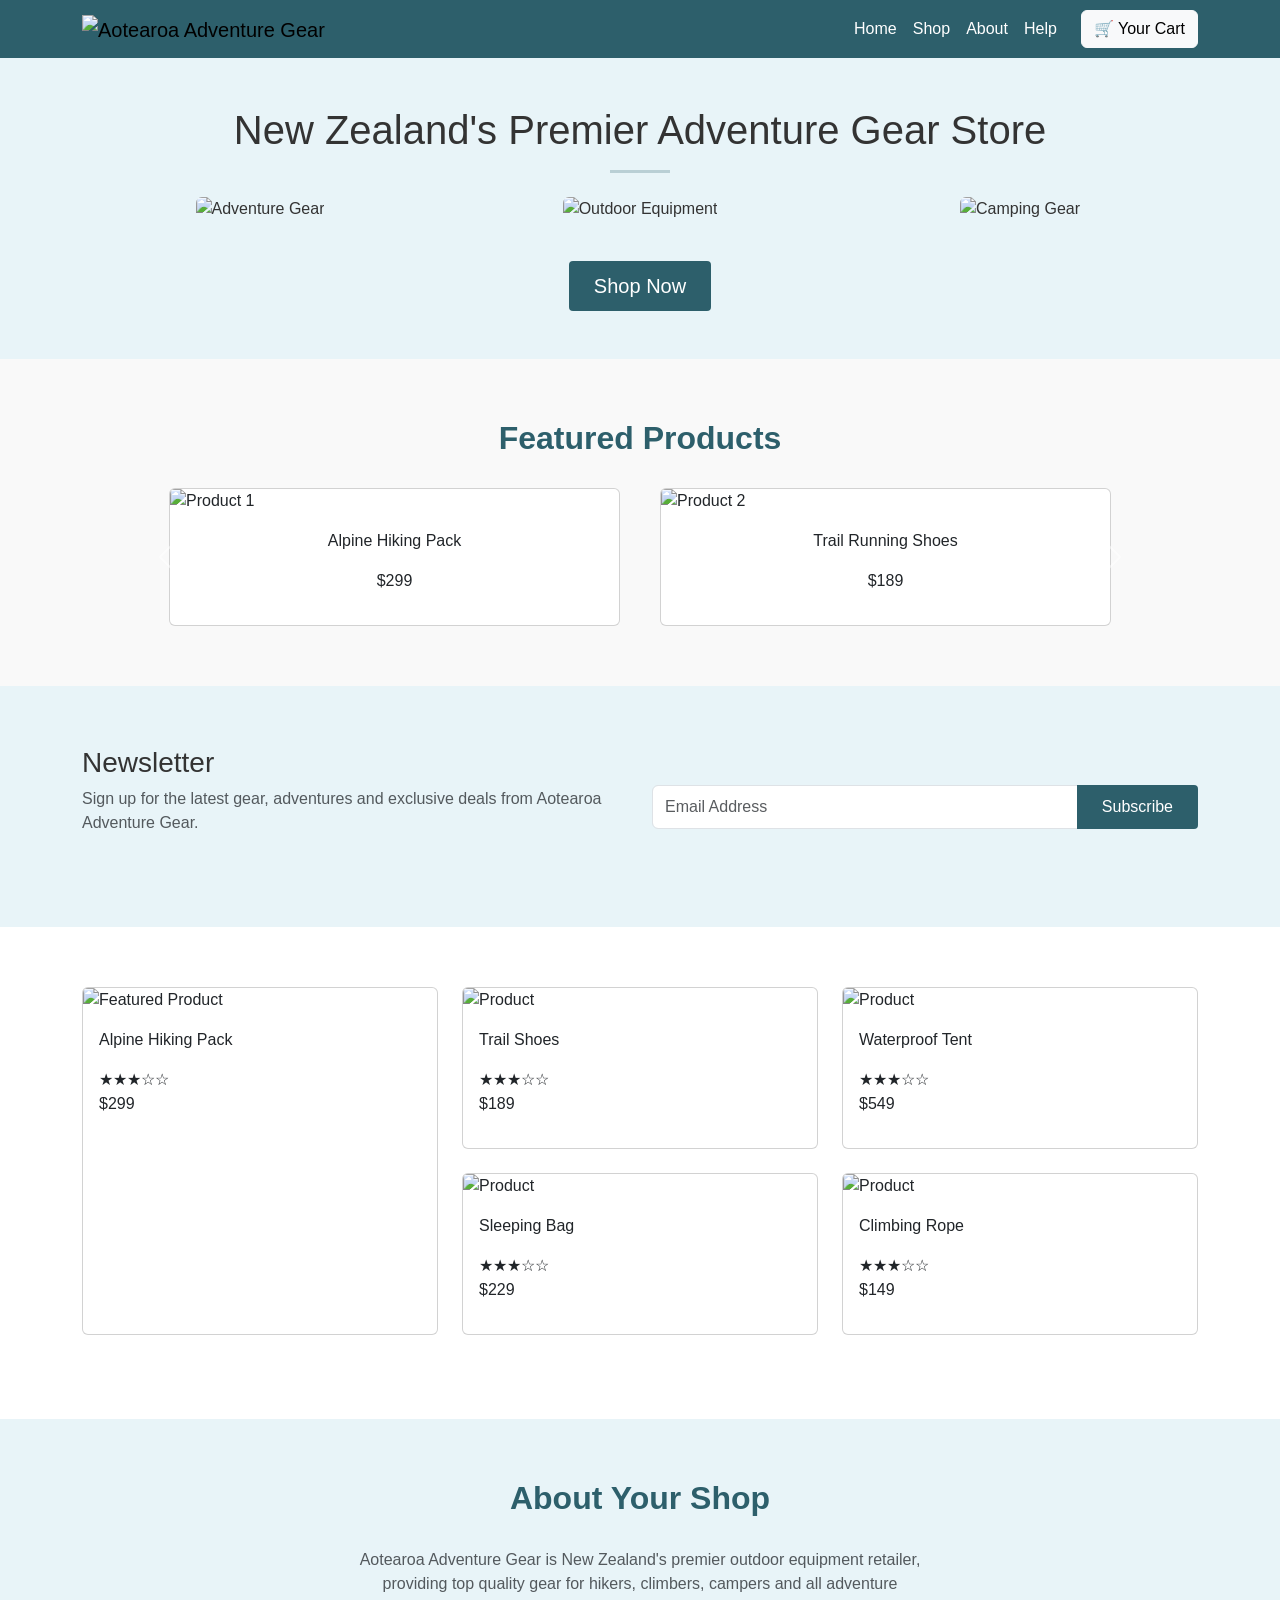
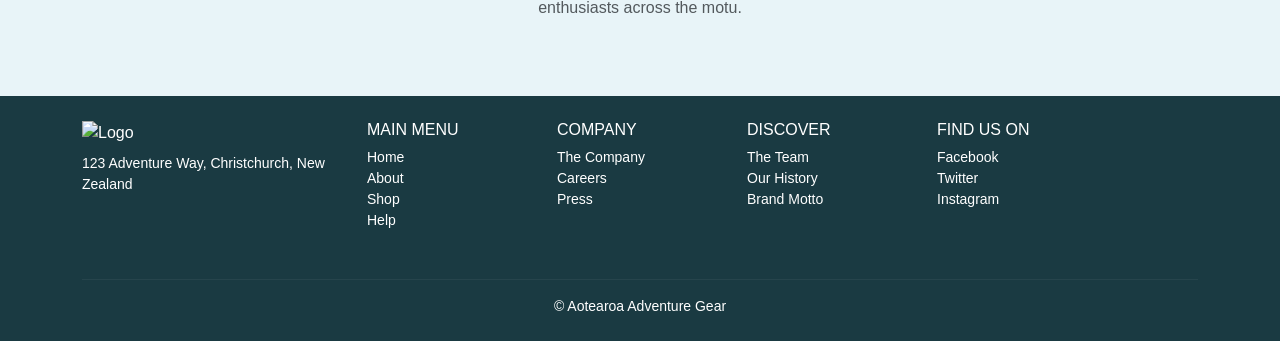
==== index.html @ 70bb0d76 "Add index.html home page structure" ====
<!DOCTYPE html>
<html lang="en">
<head>
    <!-- ================================================
         BIT703 - Assessment 2
         Arleia Hebberd - Student Number: 5030710
         Page: Home Page (index.html)
         ================================================ -->
    <meta charset="UTF-8">
    <meta name="viewport" content="width=device-width, initial-scale=1.0">
    <title>Aotearoa Adventure Gear</title>

    <!-- Bootstrap CSS - stored locally as required -->
    <link rel="stylesheet" href="css/bootstrap.min.css">
    <!-- Our custom styles -->
    <link rel="stylesheet" href="css/custom.css">
</head>
<body>

    <!-- == NAVBAR == -->
    <nav class="navbar navbar-expand-lg" style="background-color: var(--primary-colour);">
        <div class="container">
            <!-- Logo -->
            <a class="navbar-brand" href="index.html">
                <img src="images/logo.png" alt="Aotearoa Adventure Gear" height="50">
            </a>

            <!-- Mobile toggle button -->
            <button class="navbar-toggler" type="button" data-bs-toggle="collapse" data-bs-target="#navbarNav">
                <span class="navbar-toggler-icon"></span>
            </button>

            <!-- Nav links -->
            <div class="collapse navbar-collapse" id="navbarNav">
                <ul class="navbar-nav ms-auto">
                    <li class="nav-item"><a class="nav-link text-white" href="index.html">Home</a></li>
                    <li class="nav-item"><a class="nav-link text-white" href="shop.html">Shop</a></li>
                    <li class="nav-item"><a class="nav-link text-white" href="#">About</a></li>
                    <li class="nav-item"><a class="nav-link text-white" href="#">Help</a></li>
                </ul>
                <!-- Cart button -->
                <a href="cart.html" class="btn btn-light ms-3">🛒 Your Cart</a>
            </div>
        </div>
    </nav>

    <!-- == HERO SECTION == -->
    <section class="hero-section text-center py-5" style="background-color: var(--accent-colour);">
        <div class="container">
            <h1 class="hero-title">New Zealand's Premier Adventure Gear Store</h1>
            <hr class="mx-auto" style="width: 60px; border-top: 3px solid var(--primary-colour);">

            <!-- Three featured images in a row -->
            <div class="row justify-content-center my-4">
                <div class="col-12 col-sm-4 mb-3">
                    <img src="images/hero1.jpg" alt="Adventure Gear" class="img-fluid rounded">
                </div>
                <div class="col-12 col-sm-4 mb-3">
                    <img src="images/hero2.jpg" alt="Outdoor Equipment" class="img-fluid rounded">
                </div>
                <div class="col-12 col-sm-4 mb-3">
                    <img src="images/hero3.jpg" alt="Camping Gear" class="img-fluid rounded">
                </div>
            </div>

            <!-- Shop now button -->
            <a href="shop.html" class="btn btn-brand btn-lg">Shop Now</a>
        </div>
    </section>

    <!-- == FEATURED PRODUCTS CAROUSEL == -->
    <section class="section-padding" style="background-color: #f9f9f9;">
        <div class="container">
            <h2 class="section-title">Featured Products</h2>

            <!-- Bootstrap carousel for featured products -->
            <div id="featuredCarousel" class="carousel slide" data-bs-ride="carousel">
                <div class="carousel-inner">

                    <!-- Slide 1 -->
                    <div class="carousel-item active">
                        <div class="row justify-content-center">
                            <div class="col-12 col-md-5 mx-2">
                                <div class="card product-card">
                                    <img src="images/product1.jpg" class="card-img-top" alt="Product 1">
                                    <div class="card-body text-center">
                                        <p class="product-name">Alpine Hiking Pack</p>
                                        <p class="product-price">$299</p>
                                    </div>
                                </div>
                            </div>
                            <div class="col-12 col-md-5 mx-2">
                                <div class="card product-card">
                                    <img src="images/product2.jpg" class="card-img-top" alt="Product 2">
                                    <div class="card-body text-center">
                                        <p class="product-name">Trail Running Shoes</p>
                                        <p class="product-price">$189</p>
                                    </div>
                                </div>
                            </div>
                        </div>
                    </div>

                    <!-- Slide 2 -->
                    <div class="carousel-item">
                        <div class="row justify-content-center">
                            <div class="col-12 col-md-5 mx-2">
                                <div class="card product-card">
                                    <img src="images/product3.jpg" class="card-img-top" alt="Product 3">
                                    <div class="card-body text-center">
                                        <p class="product-name">Waterproof Tent</p>
                                        <p class="product-price">$549</p>
                                    </div>
                                </div>
                            </div>
                            <div class="col-12 col-md-5 mx-2">
                                <div class="card product-card">
                                    <img src="images/product4.jpg" class="card-img-top" alt="Product 4">
                                    <div class="card-body text-center">
                                        <p class="product-name">Sleeping Bag</p>
                                        <p class="product-price">$229</p>
                                    </div>
                                </div>
                            </div>
                        </div>
                    </div>

                </div>

                <!-- Carousel controls -->
                <button class="carousel-control-prev" type="button" data-bs-target="#featuredCarousel" data-bs-slide="prev">
                    <span class="carousel-control-prev-icon"></span>
                </button>
                <button class="carousel-control-next" type="button" data-bs-target="#featuredCarousel" data-bs-slide="next">
                    <span class="carousel-control-next-icon"></span>
                </button>
            </div>
        </div>
    </section>

    <!-- == NEWSLETTER SECTION == -->
    <section class="section-padding" style="background-color: var(--accent-colour);">
        <div class="container">
            <div class="row align-items-center">
                <div class="col-12 col-md-6 mb-3">
                    <h3>Newsletter</h3>
                    <p class="text-muted">Sign up for the latest gear, adventures and exclusive deals from Aotearoa Adventure Gear.</p>
                </div>
                <div class="col-12 col-md-6">
                    <!-- Newsletter form - validation handled in custom-validation.js -->
                    <div class="input-group">
                        <input type="email" id="newsletterEmail" class="form-control" placeholder="Email Address" required>
                        <button class="btn btn-brand" onclick="subscribeNewsletter()">Subscribe</button>
                    </div>
                    <small id="newsletterError" class="text-danger"></small>
                </div>
            </div>
        </div>
    </section>

    <!-- == PRODUCT GRID SECTION == -->
    <section class="section-padding">
        <div class="container">
            <div class="row">
                <!-- Left side large product -->
                <div class="col-12 col-md-4 mb-4">
                    <div class="card product-card h-100">
                        <img src="images/product1.jpg" class="card-img-top" alt="Featured Product">
                        <div class="card-body">
                            <p class="product-name">Alpine Hiking Pack</p>
                            <div class="star-rating">★★★☆☆</div>
                            <p class="product-price">$299</p>
                        </div>
                    </div>
                </div>

                <!-- Right side grid of 4 products -->
                <div class="col-12 col-md-8">
                    <div class="row">
                        <div class="col-6 mb-4">
                            <div class="card product-card">
                                <img src="images/product2.jpg" class="card-img-top" alt="Product">
                                <div class="card-body">
                                    <p class="product-name">Trail Shoes</p>
                                    <div class="star-rating">★★★☆☆</div>
                                    <p class="product-price">$189</p>
                                </div>
                            </div>
                        </div>
                        <div class="col-6 mb-4">
                            <div class="card product-card">
                                <img src="images/product3.jpg" class="card-img-top" alt="Product">
                                <div class="card-body">
                                    <p class="product-name">Waterproof Tent</p>
                                    <div class="star-rating">★★★☆☆</div>
                                    <p class="product-price">$549</p>
                                </div>
                            </div>
                        </div>
                        <div class="col-6 mb-4">
                            <div class="card product-card">
                                <img src="images/product4.jpg" class="card-img-top" alt="Product">
                                <div class="card-body">
                                    <p class="product-name">Sleeping Bag</p>
                                    <div class="star-rating">★★★☆☆</div>
                                    <p class="product-price">$229</p>
                                </div>
                            </div>
                        </div>
                        <div class="col-6 mb-4">
                            <div class="card product-card">
                                <img src="images/product5.jpg" class="card-img-top" alt="Product">
                                <div class="card-body">
                                    <p class="product-name">Climbing Rope</p>
                                    <div class="star-rating">★★★☆☆</div>
                                    <p class="product-price">$149</p>
                                </div>
                            </div>
                        </div>
                    </div>
                </div>
            </div>
        </div>
    </section>

    <!-- == ABOUT SECTION == -->
    <section class="section-padding text-center" style="background-color: var(--accent-colour);">
        <div class="container">
            <h2 class="section-title">About Your Shop</h2>
            <p class="text-muted mx-auto" style="max-width: 600px;">Aotearoa Adventure Gear is New Zealand's premier outdoor equipment retailer, providing top quality gear for hikers, climbers, campers and all adventure enthusiasts across the motu.</p>
        </div>
    </section>

    <!-- == FOOTER == -->
    <footer style="background-color: var(--dark-colour); color: #ffffff;" class="py-4">
        <div class="container">
            <div class="row">
                <!-- Logo and address -->
                <div class="col-12 col-md-3 mb-3">
                    <img src="images/logo.png" alt="Logo" height="40">
                    <p class="mt-2 small">123 Adventure Way, Christchurch, New Zealand</p>
                </div>

                <!-- Main menu links -->
                <div class="col-6 col-md-2 mb-3">
                    <h6>MAIN MENU</h6>
                    <ul class="list-unstyled small">
                        <li><a href="index.html" class="text-white">Home</a></li>
                        <li><a href="#" class="text-white">About</a></li>
                        <li><a href="shop.html" class="text-white">Shop</a></li>
                        <li><a href="#" class="text-white">Help</a></li>
                    </ul>
                </div>

                <!-- Company links -->
                <div class="col-6 col-md-2 mb-3">
                    <h6>COMPANY</h6>
                    <ul class="list-unstyled small">
                        <li><a href="#" class="text-white">The Company</a></li>
                        <li><a href="#" class="text-white">Careers</a></li>
                        <li><a href="#" class="text-white">Press</a></li>
                    </ul>
                </div>

                <!-- Discover links -->
                <div class="col-6 col-md-2 mb-3">
                    <h6>DISCOVER</h6>
                    <ul class="list-unstyled small">
                        <li><a href="#" class="text-white">The Team</a></li>
                        <li><a href="#" class="text-white">Our History</a></li>
                        <li><a href="#" class="text-white">Brand Motto</a></li>
                    </ul>
                </div>

                <!-- Social links -->
                <div class="col-6 col-md-2 mb-3">
                    <h6>FIND US ON</h6>
                    <ul class="list-unstyled small">
                        <li><a href="#" class="text-white">Facebook</a></li>
                        <li><a href="#" class="text-white">Twitter</a></li>
                        <li><a href="#" class="text-white">Instagram</a></li>
                    </ul>
                </div>
            </div>

            <!-- Bottom footer line -->
            <hr style="border-color: rgba(255,255,255,0.2);">
            <p class="text-center small mb-0">© Aotearoa Adventure Gear</p>
        </div>
    </footer>

    <!-- Floating back to top button - appears when scrolling down -->
    <button id="backToTop" onclick="scrollToTop()" class="btn btn-brand" 
        style="position:fixed; bottom:30px; right:30px; display:none; border-radius:50%; width:50px; height:50px;">
        ↑
    </button>

    <!-- Bootstrap JS - needed for carousel and navbar toggle -->
    <script src="js/bootstrap.min.js"></script>
    <!-- Our custom JavaScript -->
    <script src="js/custom.js"></script>

</body>
</html>
---- css/custom.css ----
/* ================================================
   BIT703 - Assessment 2
   Arleia Hebberd - Student Number: 5030710
   ================================================ */

/* -- Colour variables, change brand colours here -- */
:root {
    --primary-colour: #2d5f6b;
    --secondary-colour: #4a7fa5;
    --accent-colour: #e8f4f8;
    --dark-colour: #1a3a42;
    --text-colour: #333333;
    --light-text: #666666;
}

/* -- General body settings -- */
body {
    font-family: 'Segoe UI', Tahoma, Geneva, Verdana, sans-serif;
    color: var(--text-colour);
    background-color: #ffffff;
}

/* -- Makes all links use our brand colour -- */
a {
    color: var(--primary-colour);
    text-decoration: none;
}

a:hover {
    color: var(--secondary-colour);
}

/* -- Main brand button style -- */
.btn-brand {
    background-color: var(--primary-colour);
    color: #ffffff;
    border: none;
    padding: 10px 25px;
    border-radius: 4px;
}

.btn-brand:hover {
    background-color: var(--dark-colour);
    color: #ffffff;
}

/* -- Section spacing, controls gap between page sections -- */
.section-padding {
    padding: 60px 0;
}

/* -- Section headings style -- */
.section-title {
    font-size: 2rem;
    font-weight: 700;
    color: var(--primary-colour);
    margin-bottom: 30px;
    text-align: center;
}
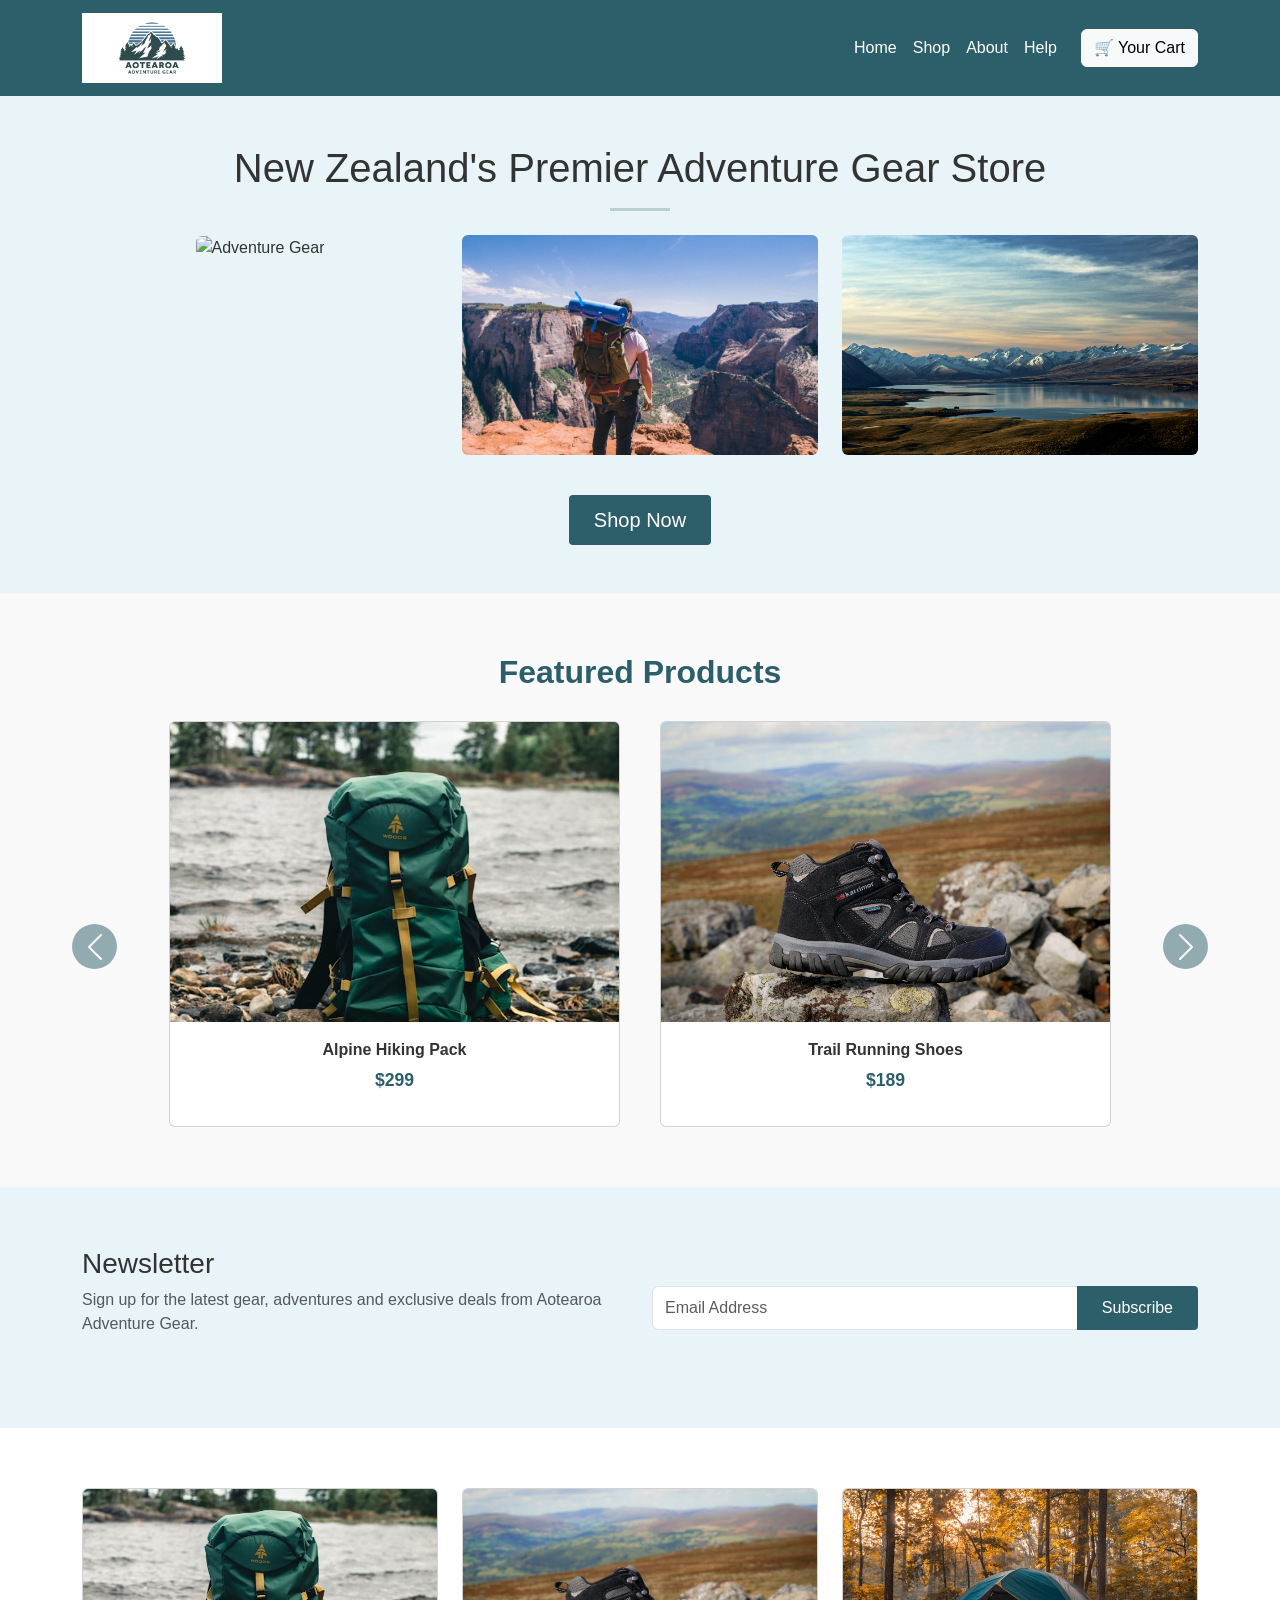
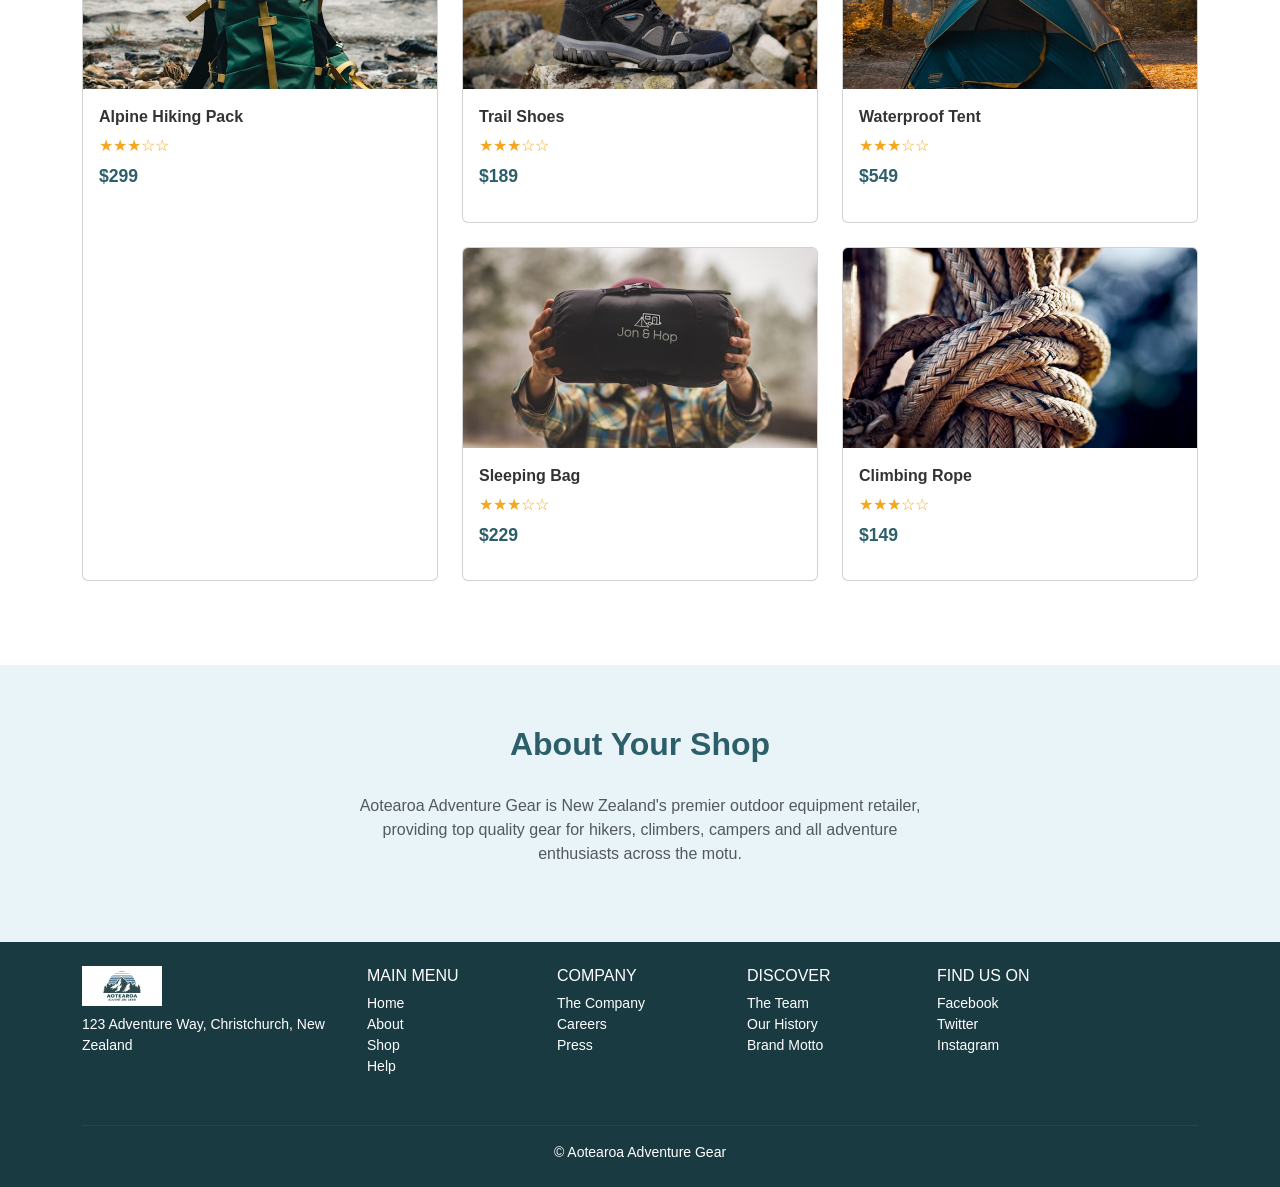
==== commit c570f67c: "fixed carousel arrows in index.html, couldnt see them on the light background so changed to teal cir" ====
--- a/index.html
+++ b/index.html
@@ -127,13 +127,13 @@
 
                 </div>
 
-                <!-- Carousel controls -->
-                <button class="carousel-control-prev" type="button" data-bs-target="#featuredCarousel" data-bs-slide="prev">
-                    <span class="carousel-control-prev-icon"></span>
-                </button>
-                <button class="carousel-control-next" type="button" data-bs-target="#featuredCarousel" data-bs-slide="next">
-                    <span class="carousel-control-next-icon"></span>
-                </button>
+              <!-- Carousel controls -->
+<button class="carousel-control-prev" type="button" data-bs-target="#featuredCarousel" data-bs-slide="prev" style="background-color: var(--primary-colour); width:45px; height:45px; border-radius:50%; top:50%; left:-10px;">
+    <span class="carousel-control-prev-icon"></span>
+</button>
+<button class="carousel-control-next" type="button" data-bs-target="#featuredCarousel" data-bs-slide="next" style="background-color: var(--primary-colour); width:45px; height:45px; border-radius:50%; top:50%; right:-10px;">
+    <span class="carousel-control-next-icon"></span>
+</button>
             </div>
         </div>
     </section>
--- a/css/custom.css
+++ b/css/custom.css
@@ -1,6 +1,7 @@
 /* ================================================
    BIT703 - Assessment 2
    Arleia Hebberd - Student Number: 5030710
+   Custom CSS for Aotearoa Adventure Gear
    ================================================ */
 
 /* -- Colour variables, change brand colours here -- */
@@ -56,4 +57,95 @@
     color: var(--primary-colour);
     margin-bottom: 30px;
     text-align: center;
+}
+
+/* -- Navbar logo size -- */
+.navbar-brand img {
+    height: 70px;
+}
+
+/* -- Makes all product card images the same height -- */
+.product-card .card-img-top {
+    height: 200px;
+    object-fit: cover;
+}
+
+/* -- Makes hero images all same height -- */
+.hero-section img {
+    height: 220px;
+    object-fit: cover;
+    width: 100%;
+}
+
+/* -- Makes carousel product images consistent -- */
+.carousel .card-img-top {
+    height: 300px;
+    object-fit: cover;
+}
+
+/* -- Product card text styling -- */
+.product-name {
+    font-weight: 600;
+    color: var(--text-colour);
+    margin-bottom: 5px;
+}
+
+.product-price {
+    color: var(--primary-colour);
+    font-weight: 700;
+    font-size: 1.1rem;
+}
+
+/* -- Star rating colour -- */
+.star-rating {
+    color: #f4a61d;
+    margin-bottom: 5px;
+}
+
+/* -- Responsive adjustments for smaller screens -- */
+@media (max-width: 576px) {
+    .section-title {
+        font-size: 1.5rem;
+    }
+
+    .hero-section img {
+        height: 160px;
+    }
+
+    .product-card .card-img-top {
+        height: 160px;
+    }
+}
+
+/* -- Medium screens -- */
+@media (max-width: 768px) {
+    .section-padding {
+        padding: 40px 0;
+    }
+ /* -- Carousel arrows changed to dark so they show up on light backgrounds -- */
+.carousel-control-prev,
+.carousel-control-next {
+    background-color: var(--primary-colour);
+    width: 45px;
+    height: 45px;
+    border-radius: 50%;
+    top: 50%;
+    transform: translateY(-50%);
+    opacity: 1;
+}
+
+.carousel-control-prev {
+    left: -20px;
+}
+
+.carousel-control-next {
+    right: -20px;
+}
+
+.carousel-control-prev-icon,
+.carousel-control-next-icon {
+    filter: none;
+    background-color: transparent;
+    padding: 0;
+}
 }
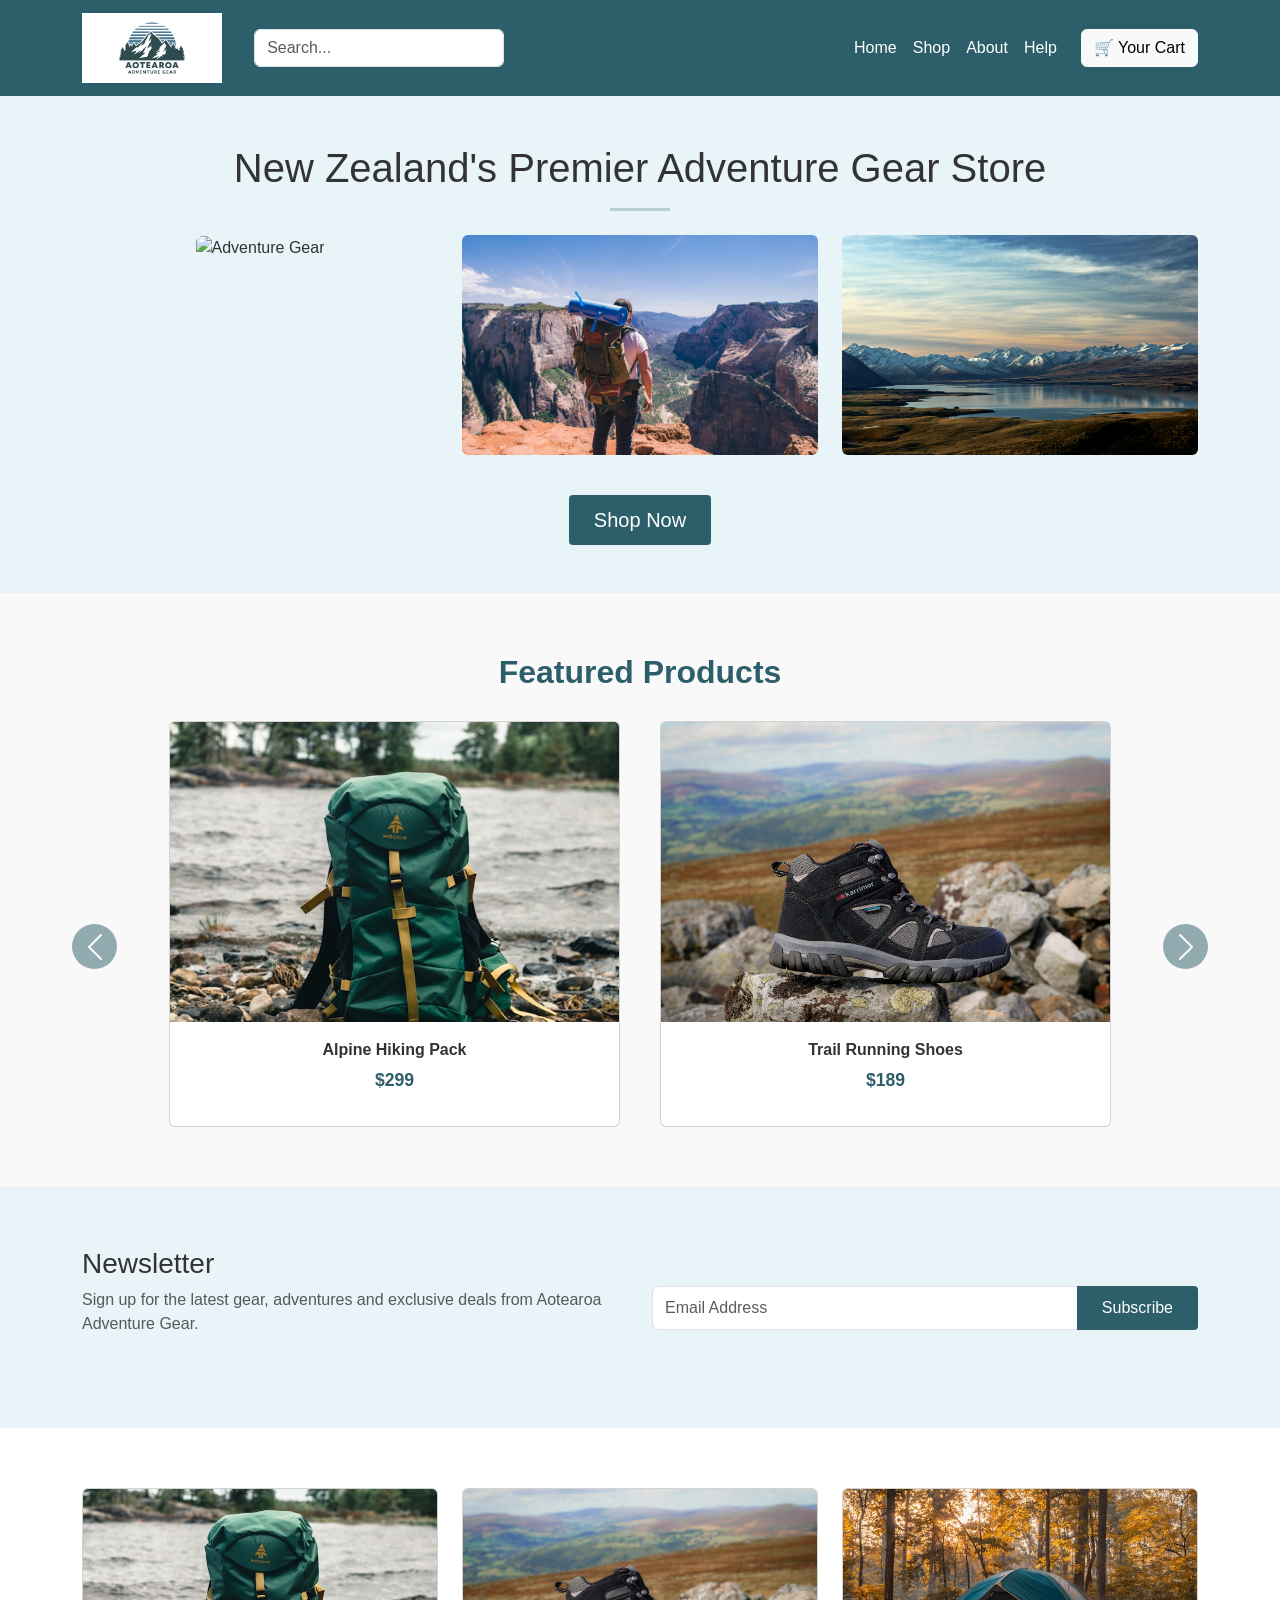
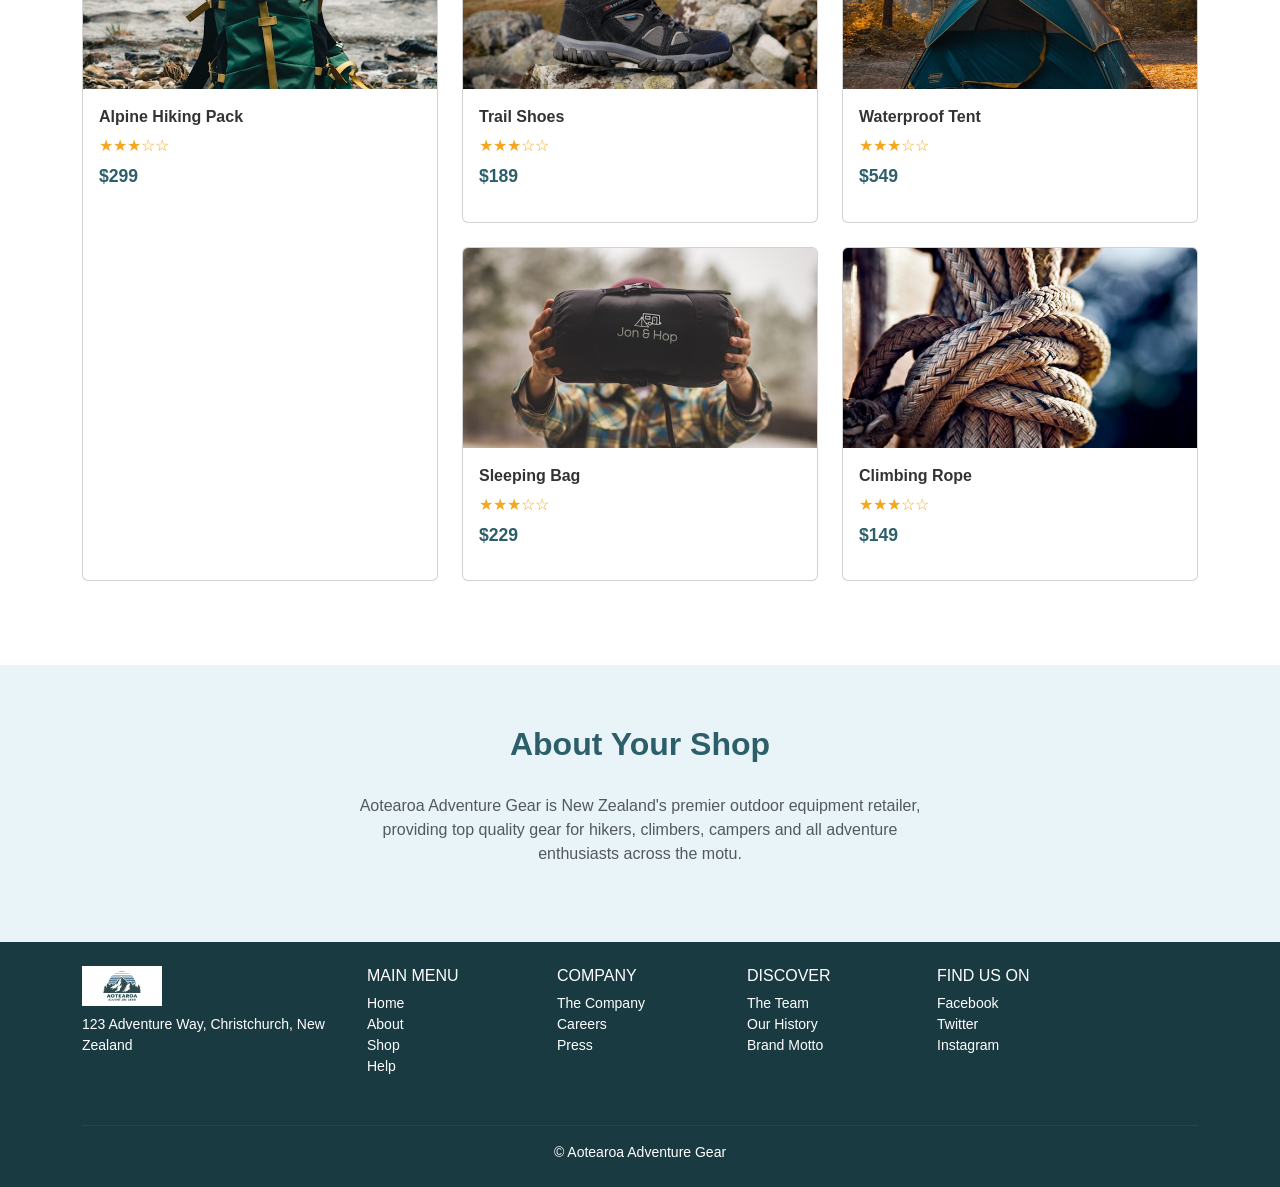
==== commit d2ccfe00: "added search bar to navbar on index.html, noticed it was missing when comparing to the wireframe" ====
--- a/index.html
+++ b/index.html
@@ -30,8 +30,11 @@
                 <span class="navbar-toggler-icon"></span>
             </button>
 
-            <!-- Nav links -->
+            <!-- Nav links and search bar -->
             <div class="collapse navbar-collapse" id="navbarNav">
+                <!-- Search bar in navbar -->
+                <input class="form-control me-2 ms-3" type="search" id="searchBar" placeholder="Search..." style="max-width: 250px;">
+
                 <ul class="navbar-nav ms-auto">
                     <li class="nav-item"><a class="nav-link text-white" href="index.html">Home</a></li>
                     <li class="nav-item"><a class="nav-link text-white" href="shop.html">Shop</a></li>
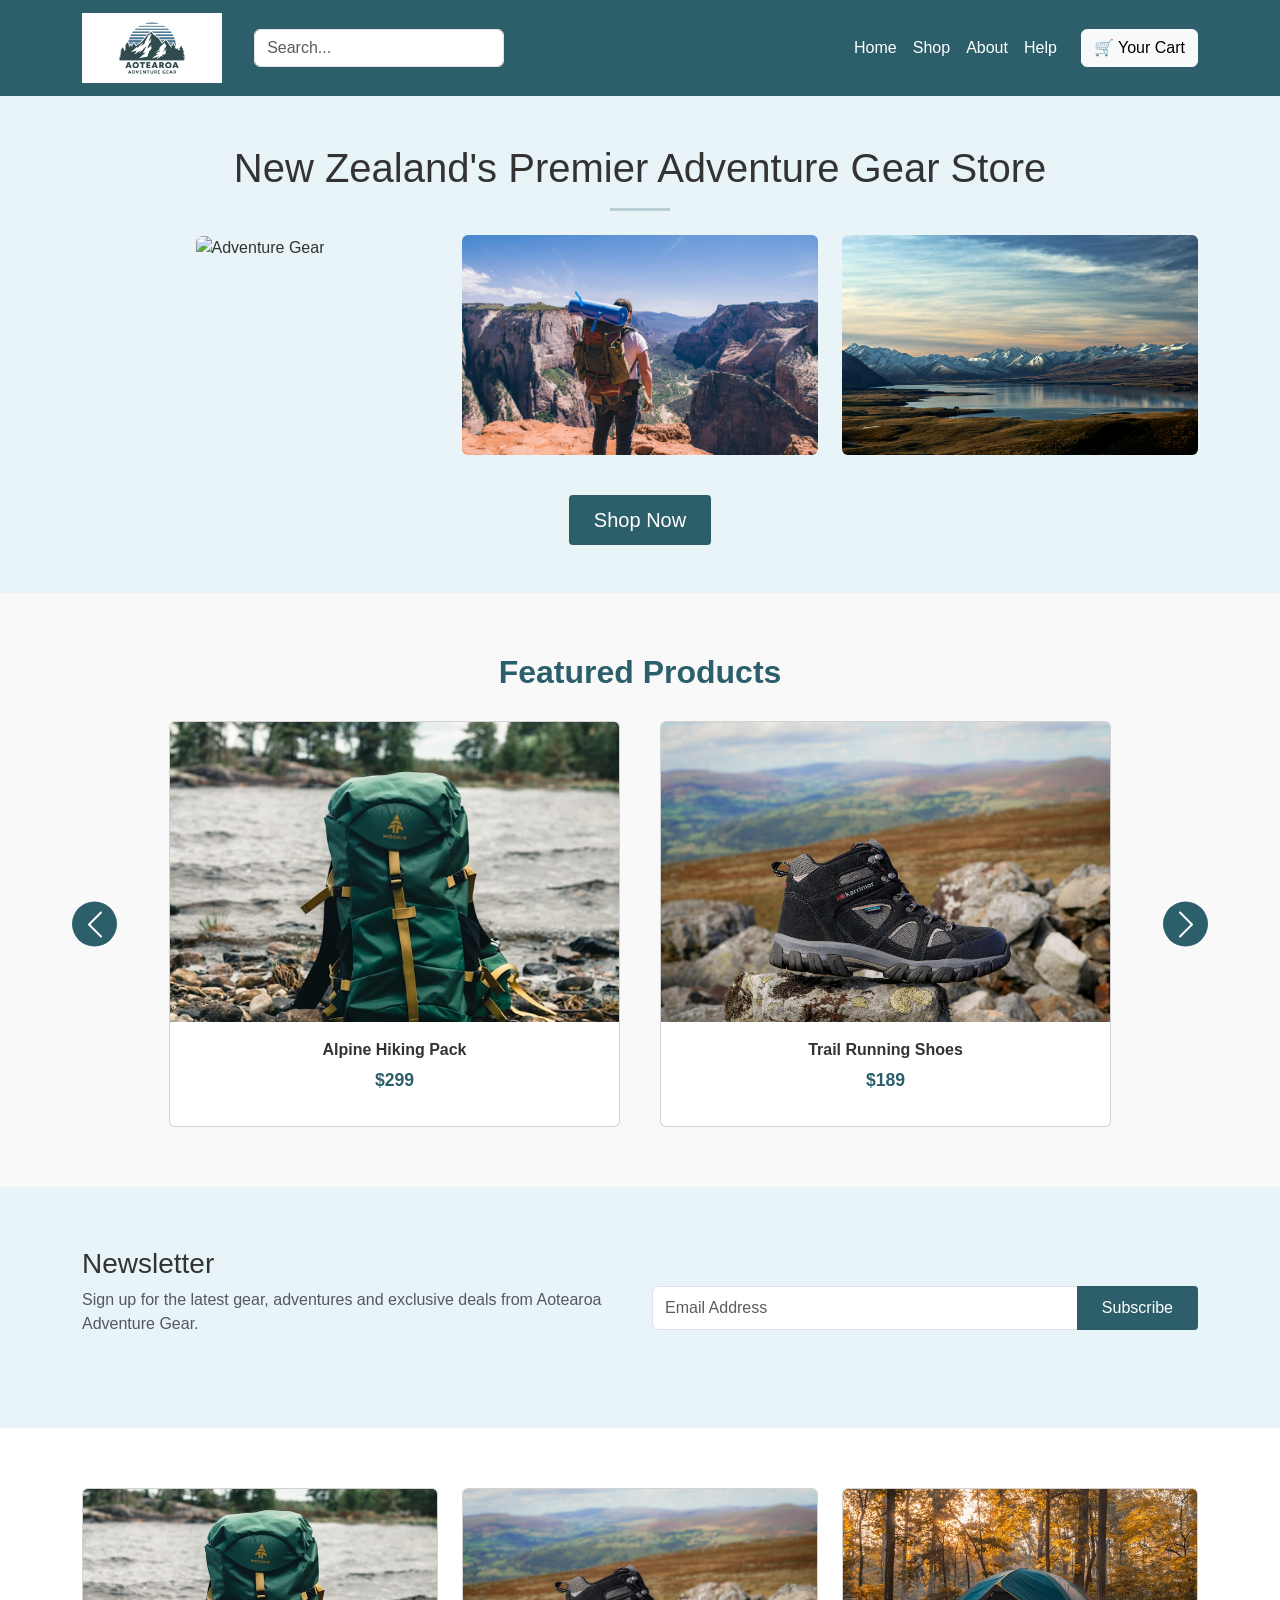
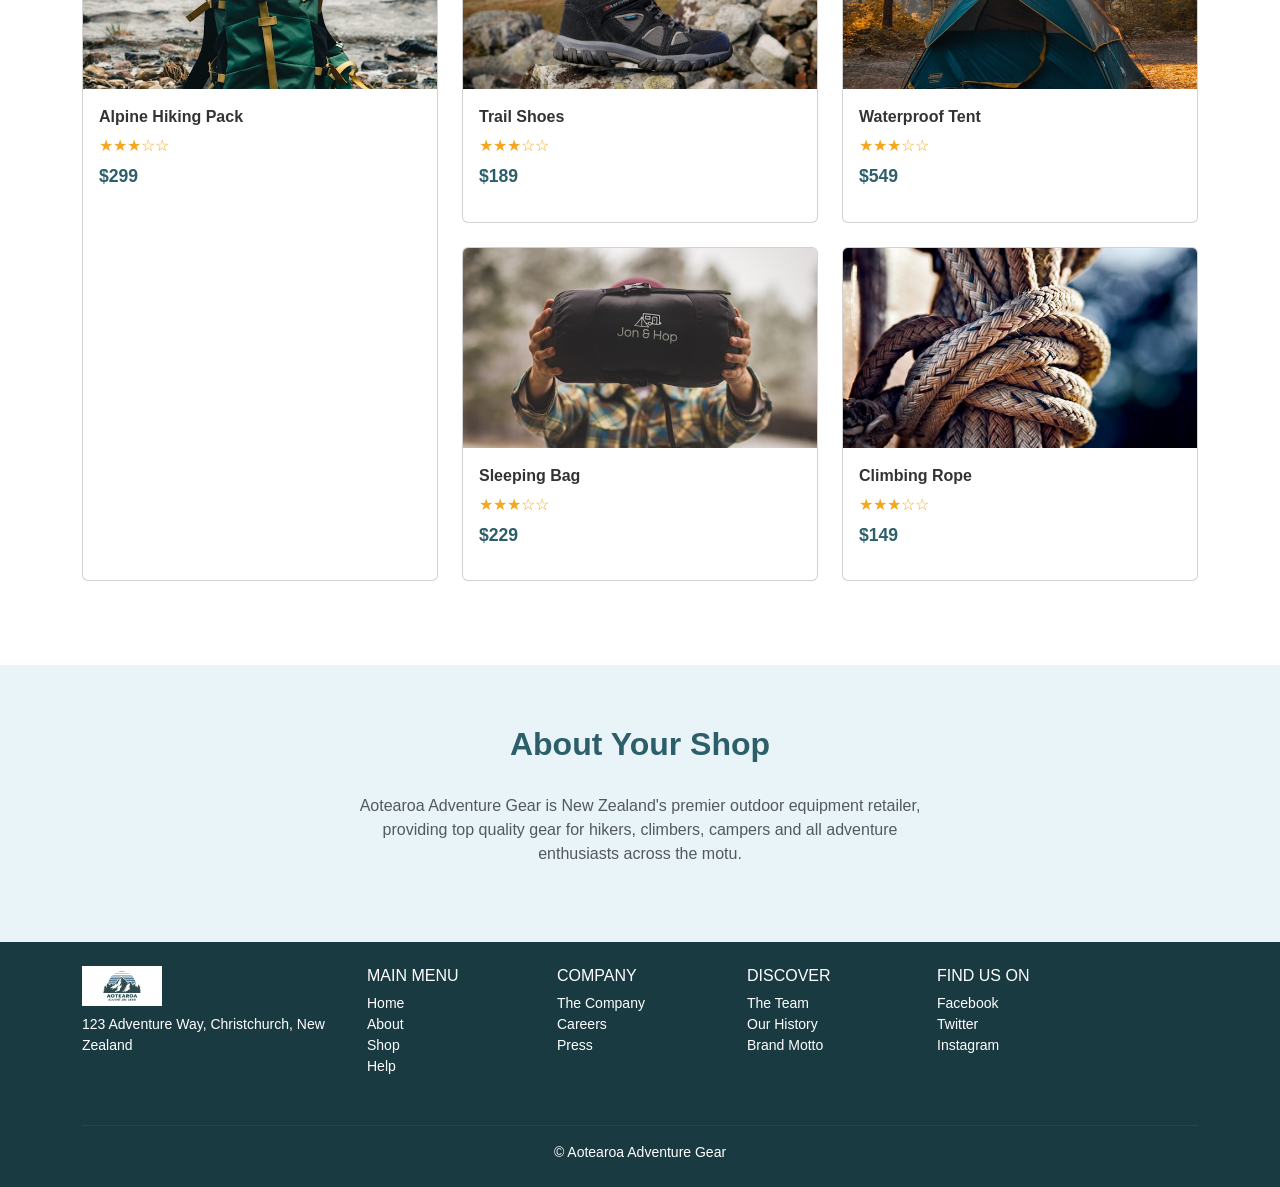
==== commit 4a570533: "added underconstruction.html for all placeholder links across the site - updated all footer links on" ====
--- a/index.html
+++ b/index.html
@@ -259,9 +259,9 @@
                 <div class="col-6 col-md-2 mb-3">
                     <h6>COMPANY</h6>
                     <ul class="list-unstyled small">
-                        <li><a href="#" class="text-white">The Company</a></li>
-                        <li><a href="#" class="text-white">Careers</a></li>
-                        <li><a href="#" class="text-white">Press</a></li>
+                        <li><a href="underconstruction.html" class="text-white">The Company</a></li>
+                        <li><a href="underconstruction.html" class="text-white">Careers</a></li>
+                        <li><a href="underconstruction.html" class="text-white">Press</a></li>
                     </ul>
                 </div>
 
@@ -269,9 +269,9 @@
                 <div class="col-6 col-md-2 mb-3">
                     <h6>DISCOVER</h6>
                     <ul class="list-unstyled small">
-                        <li><a href="#" class="text-white">The Team</a></li>
-                        <li><a href="#" class="text-white">Our History</a></li>
-                        <li><a href="#" class="text-white">Brand Motto</a></li>
+                        <li><a href="underconstruction.html" class="text-white">The Team</a></li>
+                        <li><a href="underconstruction.html" class="text-white">Our History</a></li>
+                        <li><a href="underconstruction.html" class="text-white">Brand Motto</a></li>
                     </ul>
                 </div>
 
@@ -279,9 +279,9 @@
                 <div class="col-6 col-md-2 mb-3">
                     <h6>FIND US ON</h6>
                     <ul class="list-unstyled small">
-                        <li><a href="#" class="text-white">Facebook</a></li>
-                        <li><a href="#" class="text-white">Twitter</a></li>
-                        <li><a href="#" class="text-white">Instagram</a></li>
+                        <li><a href="https://www.facebook.com" target="_blank" class="text-white">Facebook</a></li>
+                        <li><a href="https://www.twitter.com" target="_blank" class="text-white">Twitter</a></li>
+                        <li><a href="https://www.instagram.com" target="_blank" class="text-white">Instagram</a></li>
                     </ul>
                 </div>
             </div>
--- a/css/custom.css
+++ b/css/custom.css
@@ -102,6 +102,54 @@
     margin-bottom: 5px;
 }
 
+/* -- Carousel arrows - teal circles so visible on light background -- */
+.carousel-control-prev,
+.carousel-control-next {
+    background-color: var(--primary-colour);
+    width: 45px;
+    height: 45px;
+    border-radius: 50%;
+    top: 50%;
+    transform: translateY(-50%);
+    opacity: 1;
+}
+
+.carousel-control-prev {
+    left: -10px;
+}
+
+.carousel-control-next {
+    right: -10px;
+}
+
+.carousel-control-prev-icon,
+.carousel-control-next-icon {
+    filter: none;
+    background-color: transparent;
+    padding: 0;
+}
+
+/* -- Category cards all fixed height so images line up -- */
+.category-card {
+    height: 150px;
+    overflow: hidden;
+    border: none;
+}
+
+.category-card img {
+    width: 100%;
+    height: 150px;
+    object-fit: cover;
+    object-position: center;
+}
+
+/* -- Newsletter image - small and to the left -- */
+.newsletter-img {
+    height: 150px;
+    object-fit: cover;
+    width: 100%;
+}
+
 /* -- Responsive adjustments for smaller screens -- */
 @media (max-width: 576px) {
     .section-title {
@@ -115,6 +163,11 @@
     .product-card .card-img-top {
         height: 160px;
     }
+
+    .category-card,
+    .category-card img {
+        height: 120px;
+    }
 }
 
 /* -- Medium screens -- */
@@ -122,30 +175,14 @@
     .section-padding {
         padding: 40px 0;
     }
- /* -- Carousel arrows changed to dark so they show up on light backgrounds -- */
-.carousel-control-prev,
-.carousel-control-next {
-    background-color: var(--primary-colour);
-    width: 45px;
-    height: 45px;
-    border-radius: 50%;
-    top: 50%;
-    transform: translateY(-50%);
-    opacity: 1;
+    /* -- Makes sure footer always sits at the bottom of the page, had issue on cart page -- */
+body {
+    display: flex;
+    flex-direction: column;
+    min-height: 100vh;
 }
 
-.carousel-control-prev {
-    left: -20px;
-}
-
-.carousel-control-next {
-    right: -20px;
-}
-
-.carousel-control-prev-icon,
-.carousel-control-next-icon {
-    filter: none;
-    background-color: transparent;
-    padding: 0;
+main, section {
+    flex: 1;
 }
 }
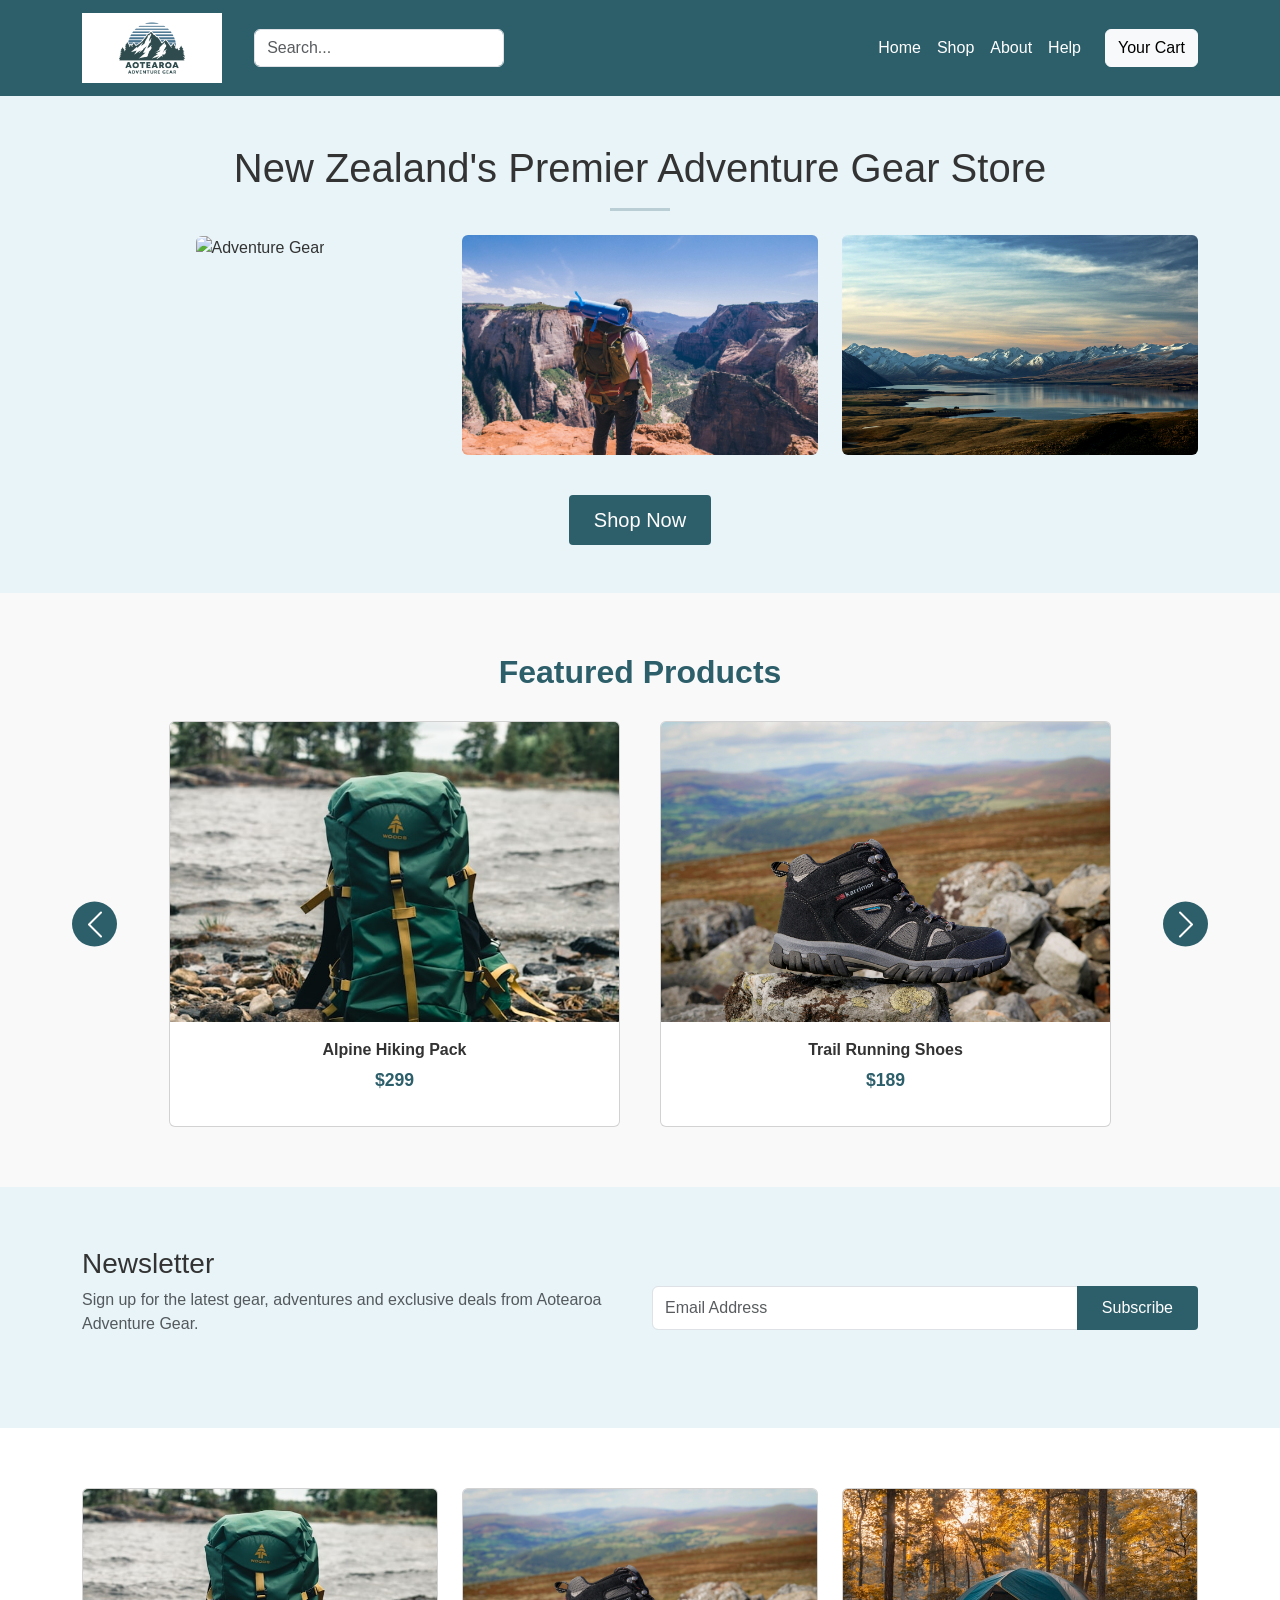
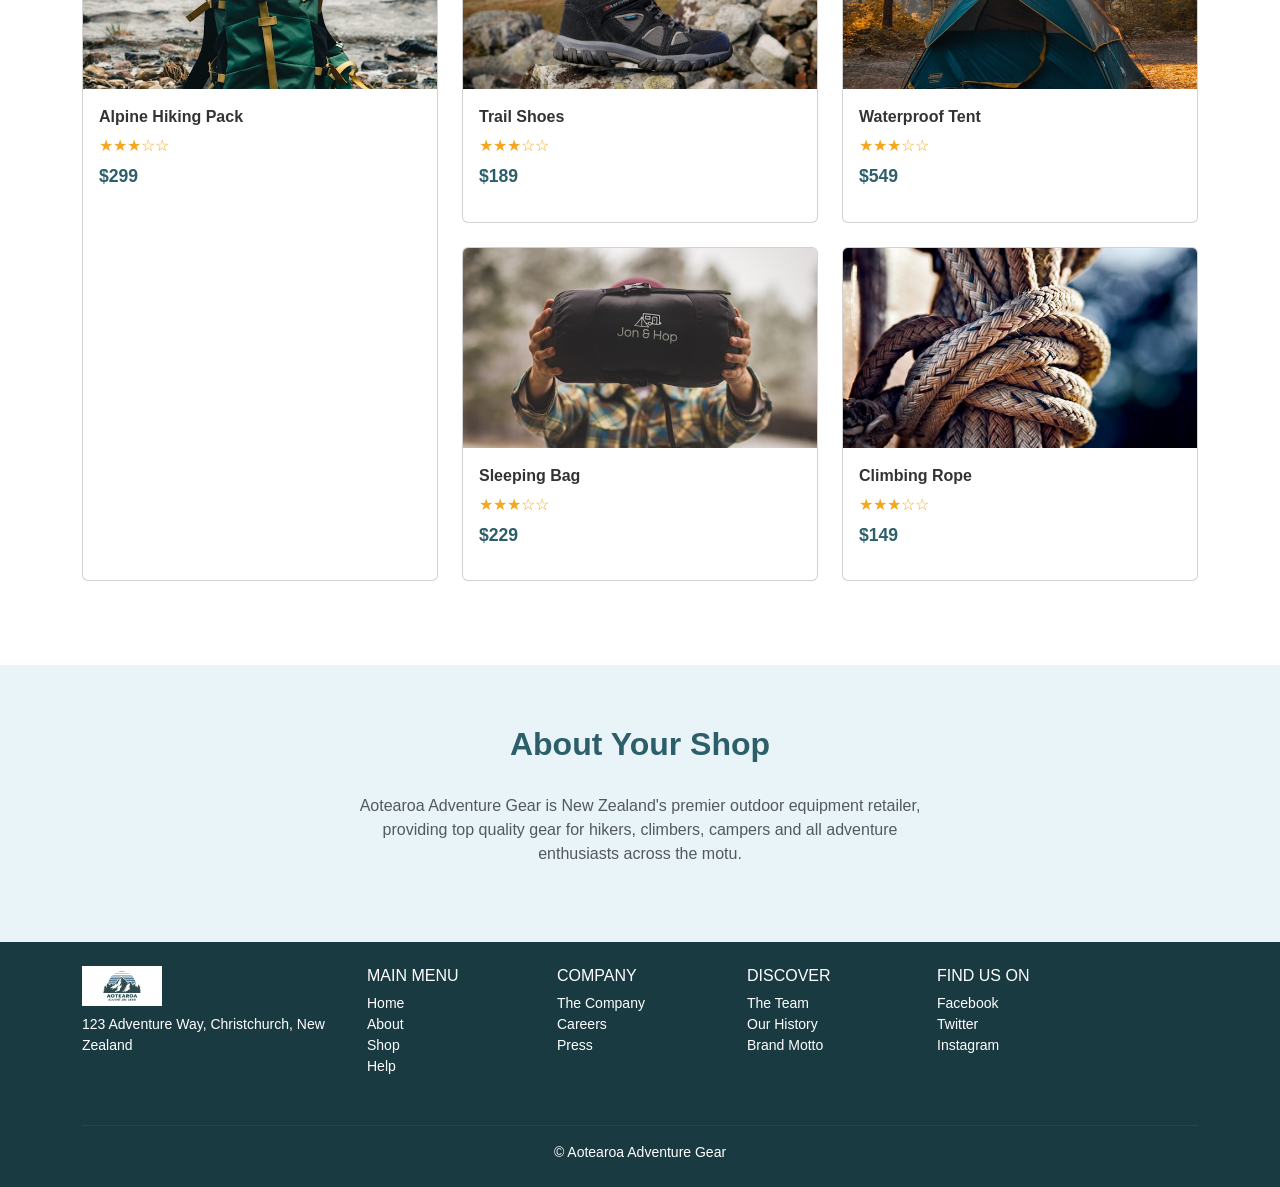
==== commit a43236fe: "shipping.html complete - added shipping form with name, address, country, postcode and phone fields," ====
--- a/index.html
+++ b/index.html
@@ -42,7 +42,7 @@
                     <li class="nav-item"><a class="nav-link text-white" href="#">Help</a></li>
                 </ul>
                 <!-- Cart button -->
-                <a href="cart.html" class="btn btn-light ms-3">🛒 Your Cart</a>
+                <a href="cart.html" class="btn btn-light ms-3"> Your Cart</a>
             </div>
         </div>
     </nav>
--- a/css/custom.css
+++ b/css/custom.css
@@ -19,6 +19,14 @@
     font-family: 'Segoe UI', Tahoma, Geneva, Verdana, sans-serif;
     color: var(--text-colour);
     background-color: #ffffff;
+    display: flex;
+    flex-direction: column;
+    min-height: 100vh;
+}
+
+/* -- Makes content push footer to bottom -- */
+.content-wrap {
+    flex: 1;
 }
 
 /* -- Makes all links use our brand colour -- */
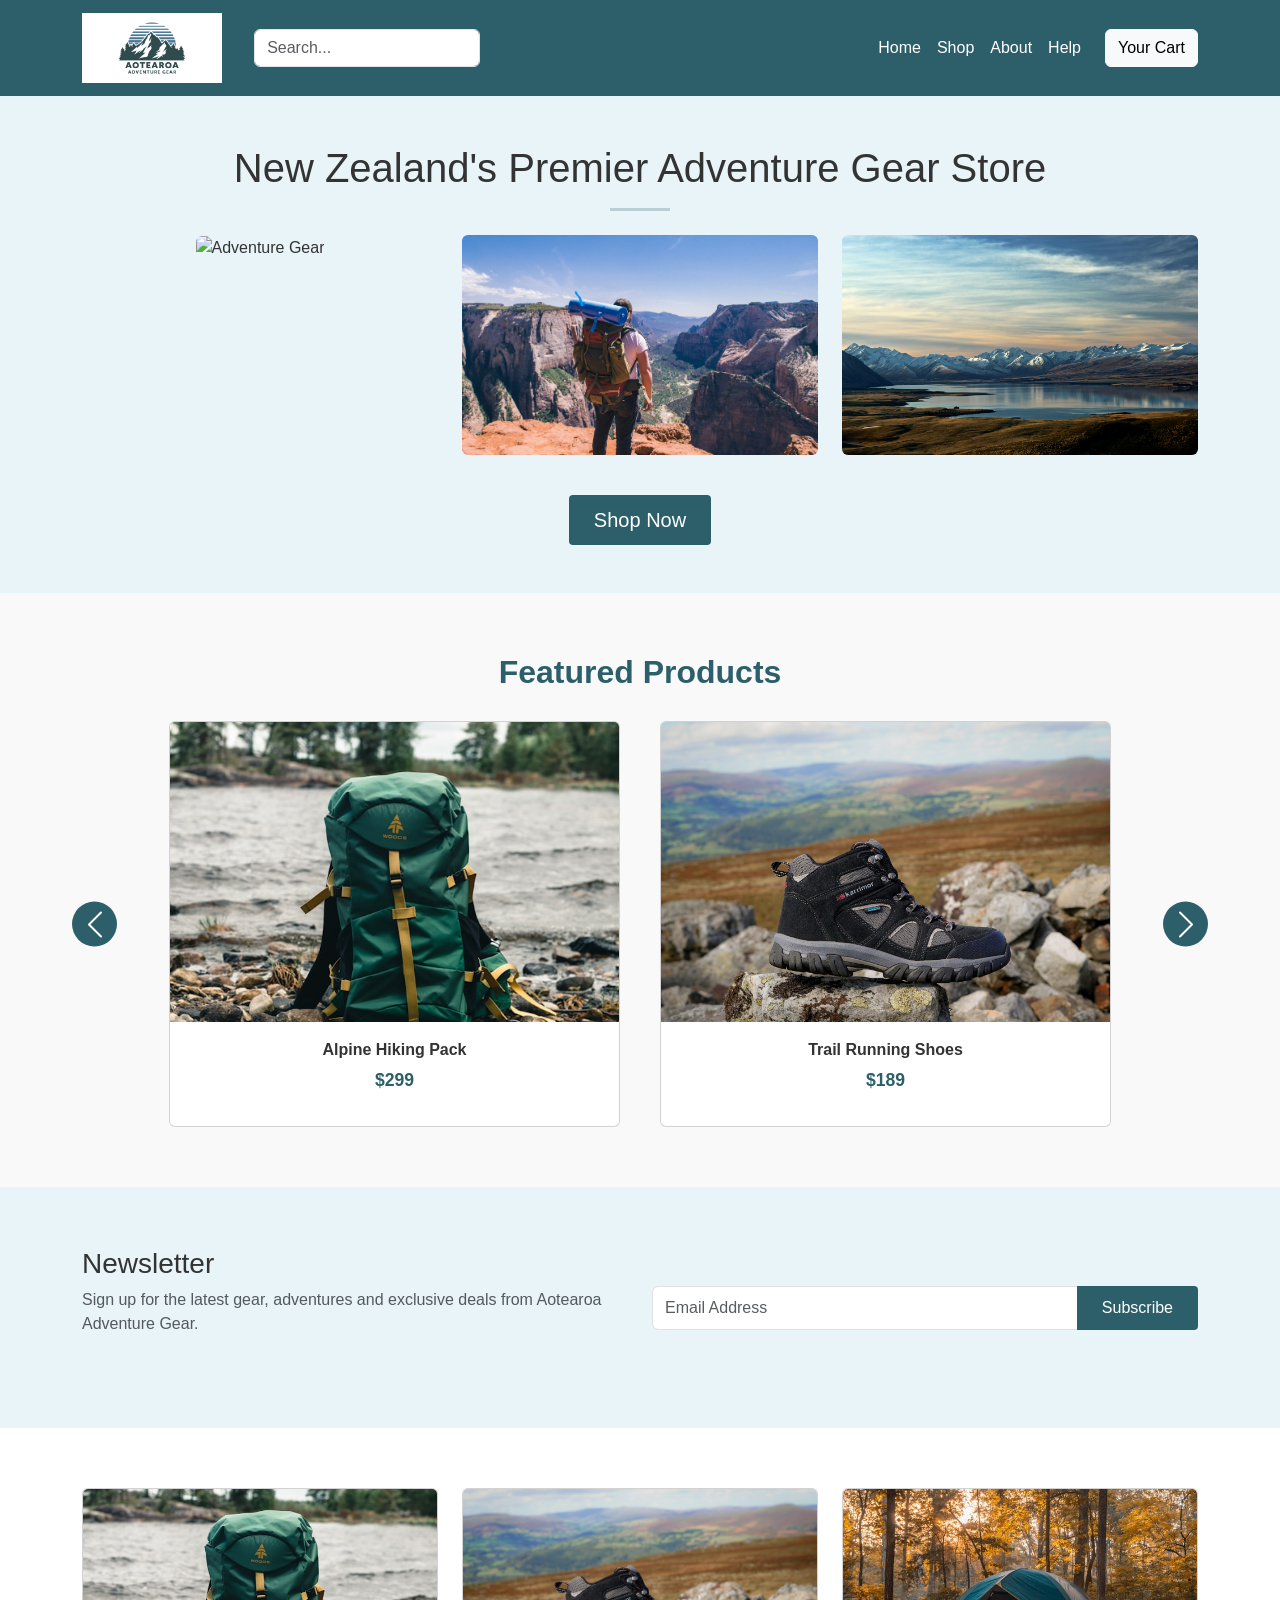
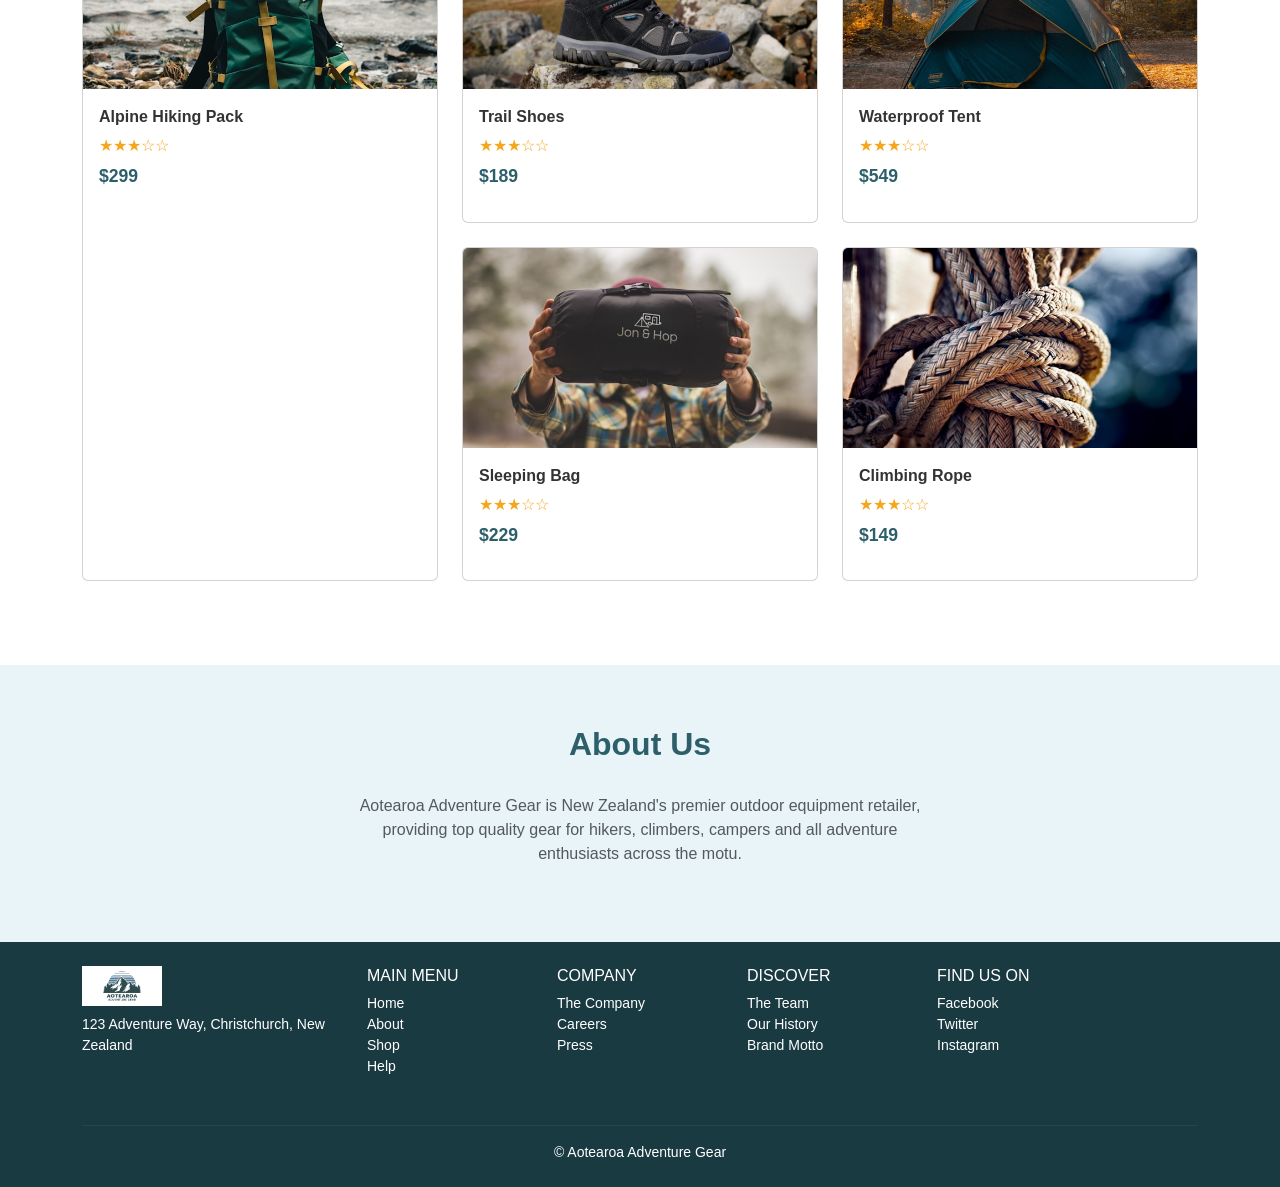
==== commit ea9071ce: "tested all pages against marking schedule checklist - verified all 6 pages responsive across mobile " ====
--- a/index.html
+++ b/index.html
@@ -47,6 +47,8 @@
         </div>
     </nav>
 
+    <div class="content-wrap">
+
     <!-- == HERO SECTION == -->
     <section class="hero-section text-center py-5" style="background-color: var(--accent-colour);">
         <div class="container">
@@ -84,22 +86,26 @@
                     <div class="carousel-item active">
                         <div class="row justify-content-center">
                             <div class="col-12 col-md-5 mx-2">
-                                <div class="card product-card">
-                                    <img src="images/product1.jpg" class="card-img-top" alt="Product 1">
-                                    <div class="card-body text-center">
-                                        <p class="product-name">Alpine Hiking Pack</p>
-                                        <p class="product-price">$299</p>
-                                    </div>
-                                </div>
+                                <a href="product.html" class="product-card-link">
+                                    <div class="card product-card">
+                                        <img src="images/product1.jpg" class="card-img-top" alt="Product 1">
+                                        <div class="card-body text-center">
+                                            <p class="product-name">Alpine Hiking Pack</p>
+                                            <p class="product-price">$299</p>
+                                        </div>
+                                    </div>
+                                </a>
                             </div>
                             <div class="col-12 col-md-5 mx-2">
-                                <div class="card product-card">
-                                    <img src="images/product2.jpg" class="card-img-top" alt="Product 2">
-                                    <div class="card-body text-center">
-                                        <p class="product-name">Trail Running Shoes</p>
-                                        <p class="product-price">$189</p>
-                                    </div>
-                                </div>
+                                <a href="product.html" class="product-card-link">
+                                    <div class="card product-card">
+                                        <img src="images/product2.jpg" class="card-img-top" alt="Product 2">
+                                        <div class="card-body text-center">
+                                            <p class="product-name">Trail Running Shoes</p>
+                                            <p class="product-price">$189</p>
+                                        </div>
+                                    </div>
+                                </a>
                             </div>
                         </div>
                     </div>
@@ -108,22 +114,26 @@
                     <div class="carousel-item">
                         <div class="row justify-content-center">
                             <div class="col-12 col-md-5 mx-2">
-                                <div class="card product-card">
-                                    <img src="images/product3.jpg" class="card-img-top" alt="Product 3">
-                                    <div class="card-body text-center">
-                                        <p class="product-name">Waterproof Tent</p>
-                                        <p class="product-price">$549</p>
-                                    </div>
-                                </div>
+                                <a href="product.html" class="product-card-link">
+                                    <div class="card product-card">
+                                        <img src="images/product3.jpg" class="card-img-top" alt="Product 3">
+                                        <div class="card-body text-center">
+                                            <p class="product-name">Waterproof Tent</p>
+                                            <p class="product-price">$549</p>
+                                        </div>
+                                    </div>
+                                </a>
                             </div>
                             <div class="col-12 col-md-5 mx-2">
-                                <div class="card product-card">
-                                    <img src="images/product4.jpg" class="card-img-top" alt="Product 4">
-                                    <div class="card-body text-center">
-                                        <p class="product-name">Sleeping Bag</p>
-                                        <p class="product-price">$229</p>
-                                    </div>
-                                </div>
+                                <a href="product.html" class="product-card-link">
+                                    <div class="card product-card">
+                                        <img src="images/product4.jpg" class="card-img-top" alt="Product 4">
+                                        <div class="card-body text-center">
+                                            <p class="product-name">Sleeping Bag</p>
+                                            <p class="product-price">$229</p>
+                                        </div>
+                                    </div>
+                                </a>
                             </div>
                         </div>
                     </div>
@@ -167,58 +177,68 @@
             <div class="row">
                 <!-- Left side large product -->
                 <div class="col-12 col-md-4 mb-4">
-                    <div class="card product-card h-100">
-                        <img src="images/product1.jpg" class="card-img-top" alt="Featured Product">
-                        <div class="card-body">
-                            <p class="product-name">Alpine Hiking Pack</p>
-                            <div class="star-rating">★★★☆☆</div>
-                            <p class="product-price">$299</p>
-                        </div>
-                    </div>
+                    <a href="product.html" class="product-card-link h-100">
+                        <div class="card product-card h-100">
+                            <img src="images/product1.jpg" class="card-img-top" alt="Featured Product">
+                            <div class="card-body">
+                                <p class="product-name">Alpine Hiking Pack</p>
+                                <div class="star-rating">★★★☆☆</div>
+                                <p class="product-price">$299</p>
+                            </div>
+                        </div>
+                    </a>
                 </div>
 
                 <!-- Right side grid of 4 products -->
                 <div class="col-12 col-md-8">
                     <div class="row">
                         <div class="col-6 mb-4">
-                            <div class="card product-card">
-                                <img src="images/product2.jpg" class="card-img-top" alt="Product">
-                                <div class="card-body">
-                                    <p class="product-name">Trail Shoes</p>
-                                    <div class="star-rating">★★★☆☆</div>
-                                    <p class="product-price">$189</p>
+                            <a href="product.html" class="product-card-link">
+                                <div class="card product-card">
+                                    <img src="images/product2.jpg" class="card-img-top" alt="Product">
+                                    <div class="card-body">
+                                        <p class="product-name">Trail Shoes</p>
+                                        <div class="star-rating">★★★☆☆</div>
+                                        <p class="product-price">$189</p>
+                                    </div>
                                 </div>
-                            </div>
+                            </a>
                         </div>
                         <div class="col-6 mb-4">
-                            <div class="card product-card">
-                                <img src="images/product3.jpg" class="card-img-top" alt="Product">
-                                <div class="card-body">
-                                    <p class="product-name">Waterproof Tent</p>
-                                    <div class="star-rating">★★★☆☆</div>
-                                    <p class="product-price">$549</p>
+                            <a href="product.html" class="product-card-link">
+                                <div class="card product-card">
+                                    <img src="images/product3.jpg" class="card-img-top" alt="Product">
+                                    <div class="card-body">
+                                        <p class="product-name">Waterproof Tent</p>
+                                        <div class="star-rating">★★★☆☆</div>
+                                        <p class="product-price">$549</p>
+                                    </div>
                                 </div>
-                            </div>
+                            </a>
                         </div>
                         <div class="col-6 mb-4">
-                            <div class="card product-card">
-                                <img src="images/product4.jpg" class="card-img-top" alt="Product">
-                                <div class="card-body">
-                                    <p class="product-name">Sleeping Bag</p>
-                                    <div class="star-rating">★★★☆☆</div>
-                                    <p class="product-price">$229</p>
+                            <a href="product.html" class="product-card-link">
+                                <div class="card product-card">
+                                    <img src="images/product4.jpg" class="card-img-top" alt="Product">
+                                    <div class="card-body">
+                                        <p class="product-name">Sleeping Bag</p>
+                                        <div class="star-rating">★★★☆☆</div>
+                                        <p class="product-price">$229</p>
+                                    </div>
                                 </div>
-                            </div>
+                            </a>
                         </div>
                         <div class="col-6 mb-4">
-                            <div class="card product-card">
-                                <img src="images/product5.jpg" class="card-img-top" alt="Product">
-                                <div class="card-body">
-                                    <p class="product-name">Climbing Rope</p>
-                                    <div class="star-rating">★★★☆☆</div>
-                                    <p class="product-price">$149</p>
+                            <a href="product.html" class="product-card-link">
+                                <div class="card product-card">
+                                    <img src="images/product5.jpg" class="card-img-top" alt="Product">
+                                    <div class="card-body">
+                                        <p class="product-name">Climbing Rope</p>
+                                        <div class="star-rating">★★★☆☆</div>
+                                        <p class="product-price">$149</p>
+                                    </div>
                                 </div>
-                            </div>
+                            </a>
                         </div>
                     </div>
                 </div>
@@ -229,10 +249,12 @@
     <!-- == ABOUT SECTION == -->
     <section class="section-padding text-center" style="background-color: var(--accent-colour);">
         <div class="container">
-            <h2 class="section-title">About Your Shop</h2>
+            <h2 class="section-title">About Us</h2>
             <p class="text-muted mx-auto" style="max-width: 600px;">Aotearoa Adventure Gear is New Zealand's premier outdoor equipment retailer, providing top quality gear for hikers, climbers, campers and all adventure enthusiasts across the motu.</p>
         </div>
     </section>
+
+    </div><!-- /.content-wrap -->
 
     <!-- == FOOTER == -->
     <footer style="background-color: var(--dark-colour); color: #ffffff;" class="py-4">
--- a/css/custom.css
+++ b/css/custom.css
@@ -193,4 +193,99 @@
 main, section {
     flex: 1;
 }
+}
+
+/* ================================================
+   SEARCH DROPDOWN
+   Live suggestions that appear below the navbar
+   search bar as the user types
+   ================================================ */
+.search-wrapper {
+    position: relative;
+    max-width: 250px;
+    flex-shrink: 0;
+}
+
+.search-dropdown {
+    position: absolute;
+    top: calc(100% + 4px);
+    left: 0;
+    right: 0;
+    background: #fff;
+    border: 1px solid #dee2e6;
+    border-radius: 0 0 6px 6px;
+    box-shadow: 0 6px 16px rgba(0,0,0,0.12);
+    z-index: 1055;
+    max-height: 360px;
+    overflow-y: auto;
+    display: none;
+}
+
+.search-dropdown-item {
+    display: flex;
+    align-items: center;
+    padding: 8px 12px;
+    cursor: pointer;
+    border-bottom: 1px solid #f0f0f0;
+    text-decoration: none;
+    color: var(--text-colour);
+    transition: background 0.15s;
+}
+
+.search-dropdown-item:last-child {
+    border-bottom: none;
+}
+
+.search-dropdown-item:hover,
+.search-dropdown-item.active {
+    background-color: var(--accent-colour);
+    color: var(--text-colour);
+    text-decoration: none;
+}
+
+.search-dropdown-item img {
+    width: 42px;
+    height: 42px;
+    object-fit: cover;
+    border-radius: 4px;
+    margin-right: 10px;
+    flex-shrink: 0;
+}
+
+.search-dropdown-item .item-name {
+    font-weight: 600;
+    font-size: 0.85rem;
+    margin-bottom: 2px;
+}
+
+.search-dropdown-item .item-price {
+    font-size: 0.8rem;
+    color: var(--primary-colour);
+}
+
+.search-no-results {
+    padding: 12px;
+    color: var(--light-text);
+    font-size: 0.85rem;
+    text-align: center;
+}
+
+/* ================================================
+   PRODUCT CARD LINKS
+   Makes home page product cards clickable
+   ================================================ */
+.product-card-link {
+    display: block;
+    text-decoration: none;
+    color: inherit;
+}
+
+.product-card-link:hover .product-card {
+    transform: translateY(-4px);
+    box-shadow: 0 6px 18px rgba(0,0,0,0.12);
+}
+
+.product-card {
+    transition: transform 0.2s ease, box-shadow 0.2s ease;
+    cursor: pointer;
 }
